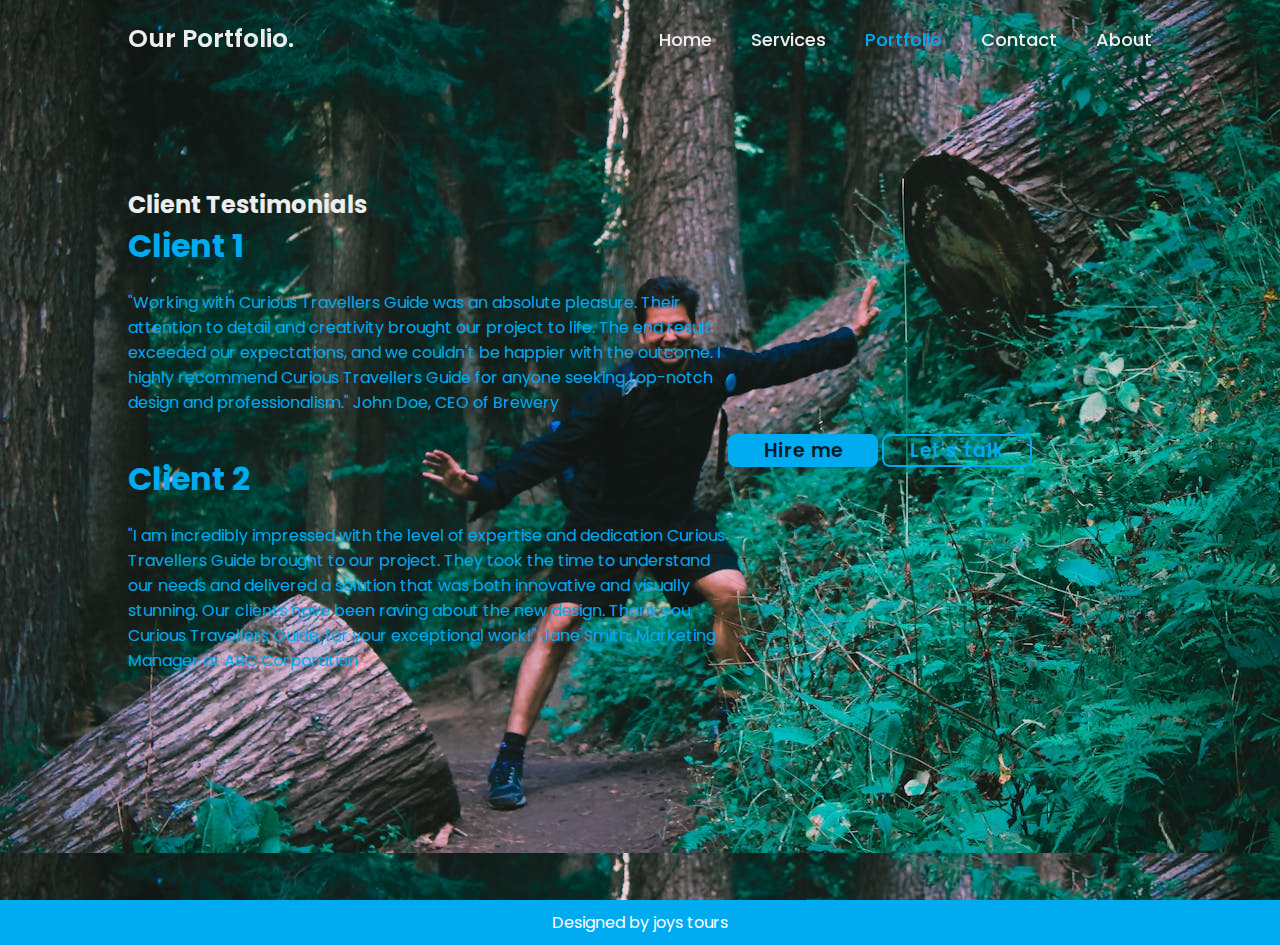
==== Curious Traveller Guide/portfolio.html @ b1c52361 "added to folder" ====
<!DOCTYPE html>
<html lang="en">
<head>
    <meta charset="UTF-8">
    <meta name="viewport" content="width=device-width, initial-scale=1.0">
    <title>Your Portfolio</title>
    <link rel="stylesheet" href="styles.css">
    
</head>
<body class="port">
    <header class="header">
        <a href="#" class="logo">Our Portfolio.</a>


        <nav class="navbar">
                <a href="index.html">Home</a>
                <a href="services.html">Services</a>
                <a href="portfolio.html" class="Active">Portfolio</a>
                <a href="contact.html">Contact</a>
                <a href="about.html">About</a>
        </nav>
    </header>


    <section class="home">
        <div class="home-content">
            <h2>Client Testimonials</h2>
            <h3>Client 1</h3>
                <p>
                    "Working with Curious Travellers Guide was an absolute pleasure. Their attention to detail and creativity brought our project to life. The end result exceeded our expectations, and we couldn't be happier with the outcome. I highly recommend Curious Travellers Guide for anyone seeking top-notch design and professionalism."

John Doe, CEO of Brewery
                </p>

                <h3>Client 2</h3>
                <p>
                    "I am incredibly impressed with the level of expertise and dedication Curious Travellers Guide brought to our project. They took the time to understand our needs and delivered a solution that was both innovative and visually stunning. Our clients have been raving about the new design. Thank you, Curious Travellers Guide, for your exceptional work!"

Jane Smith, Marketing Manager at ABC Corporation
                </p>
            
        </div>

         <div class="btn-box">
                <a href="#">Hire me </a>
                <a href="#">Let's talk</a>
            </div>

       
    </section>

    <footer>
        <p>Designed by joys tours</p>
    </footer>   
</body>
</html>
---- Curious Traveller Guide/styles.css ----
@import url('https://fonts.googleapis.com/css2?family=Poppins:wght@300;400;500;600;700;800;900&display=swap');

* {
	margin: 0;
	padding: 0;
	box-sizing: border-box;
	font-family:'Poppins', sans-serif;
}

body{
	color: #ededed;
	display: flex;
	flex-direction: column;
	 min-height: 100vh;
}


.port {
	background: url('cool2.jpg');
}

.contact {
	background: url(cool.jpg);
}

.yes{
	background: url(tour1.jpg);
	background-size: cover;
	background-position: center;
}
.now{
	background: url(back1.jpg);
}

.header{
	position: fixed;
	top: 0;
	left: 0;
	width: 100%;
	padding: 20px 10%;
	background: transparent;
	display: flex;
	justify-content: space-between;
	align-items: center;
	z-index: 100;
}

.logo{
	font-size: 25px;
	color: #ededed;
	text-decoration: none;
	font-weight: 600;
}


.navbar a{
	font-size: 18px;
	color: #ededed;
	text-decoration: none;
	font-weight: 500;
	margin-left: 35px;
	transition: .3s;
}

.navbar a:hover,
.navbar a.Active {
	color: #00abf0;
}

.home {
	height: 100vh;
	background-size: cover;
	background-position: center;
	display: flex;
	align-items: center;
	padding: 0 10%;
}

.home1 {
	height: 100vh;
	background-size: cover;
	background-position: center;
	display: flex;
	align-items: center;
	padding: 0 10%;
}

.home-content {
	max-width: 600px;
}

.home-content h1{
	font-size: 56px;
	font-weight: 700px;
	line-height: 1.2;
}

.home-content h3 {
	font-size: 32px;
	font-weight: 700px;
	color: #00abf0;
}

.home-content p{
	font-size: 16px;
	margin: 20px 0 40px;
	color: #00abf0;
}

.para {
	font-size: 16px;
	margin-top: 100px;
	margin-left: 100px;
	margin-right: 100px;
	text-align: justify;
	padding: 0 10%;
	color: #00abf0;
}

.home-content .btn-box {
	display: flex;
	justify-content: space-between;
	width: 345px;
	height: 50px;
}

.btn-box a {
	position: relative;
	display: inline-flex;
	justify-content: center;
	align-items: center;
	width: 150px;
	height: 100%;
	background: #00abf0;
	border: 2px solid #00abf0;
	border-radius: 8px;
	font-size: 19px;
	color: #081b29;
	text-decoration: none;
	font-weight: 600;
	letter-spacing: 1px;
	z-index: 1;
	overflow: hidden;
	transition: .5s;
}
.btn-box a:hover {
	color: #00abf0;
}

.btn-box a:nth-child(2) {
	background: transparent;
	color: #00abf0;
}

.btn-box a:nth-child(2):hover {
	color: #081b29;
}

.btn-box a:nth-child(2)::before {
	background: #00abf0;
}

.btn-box a:before {
	content: '';
	position: absolute;
	top: 0;
	left: 0;
	width: 0;
	height: 100%;
	background: #081b29;
	z-index: -1;
	transition: .5s;
}

.btn-box a:hover::before {
	width: 100%;
}

.home-sci {
	position: absolute;
	bottom: 40px;
	width: 170px;
	display: flex;
	justify-content: space-between;
}

.home-sci a {
	position: relative;
	display: inline-flex;
	justify-content: center;
	align-items: center;
	width: 30px;
	height: 40px;
	background: transparent;
	border: 2px solid #00abf0;
	border-radius: 50%;
	font-size: 20px;
	color: #00abf0;
	text-decoration: none;
	z-index: 1;
	overflow: hidden;
	transition: .5s;
}

.home-sci a:hover{
	color: #081b29;
} 

.home-sci a::before{
	content: '';
	position: absolute;
	top: 0;
	left: 0;
	width: 0%;
	height: 100%;
	background: #00abf0;
	z-index: -1;
	transition: .5s;
}

.home-sci a:hover::before {
	width: 100%;
}

.mentor {
	background: url('yes.jpg'),no-repeat;
}

.hero {
	position: fixed;
	top: 10px;
	left: 0;
	width: 100%;
	padding: 10px 5%;
	background: transparent;
	display: flex;
	justify-content: space-between;
	align-items: center;

}


.container {
	display: flex;
	justify-content: center;
	align-items: center;
	
}

.hero-container {
	width: 100%;
	margin-top: 70px;
}

.hero-container h2 {
	font-size: 38px;
	margin-bottom: 20px;
}

.hero-container p {
	font-size: 24px;
	margin-bottom: 40px;
}

img{
	width: 100%;
	border-radius: 10px;
}

.main {
	margin-top: 70px;
	padding: 30px;
}

.photos{
	width: 100px;
	margin-right: 20px;
	display: flex;
	flex-direction: column;
}

.image-with-text{
	display: flex;
    align-items: center;
    margin-right: 20px;
    padding-top: 20px;
}

.image-with-text img {
	margin-right: 20px;
}

.image-with-text h4 {
	margin: 0;
}

footer{
	 background-color: #00abf0;
    color: white;
    text-align: center;
    padding: 10px;
    margin-top: auto;
}
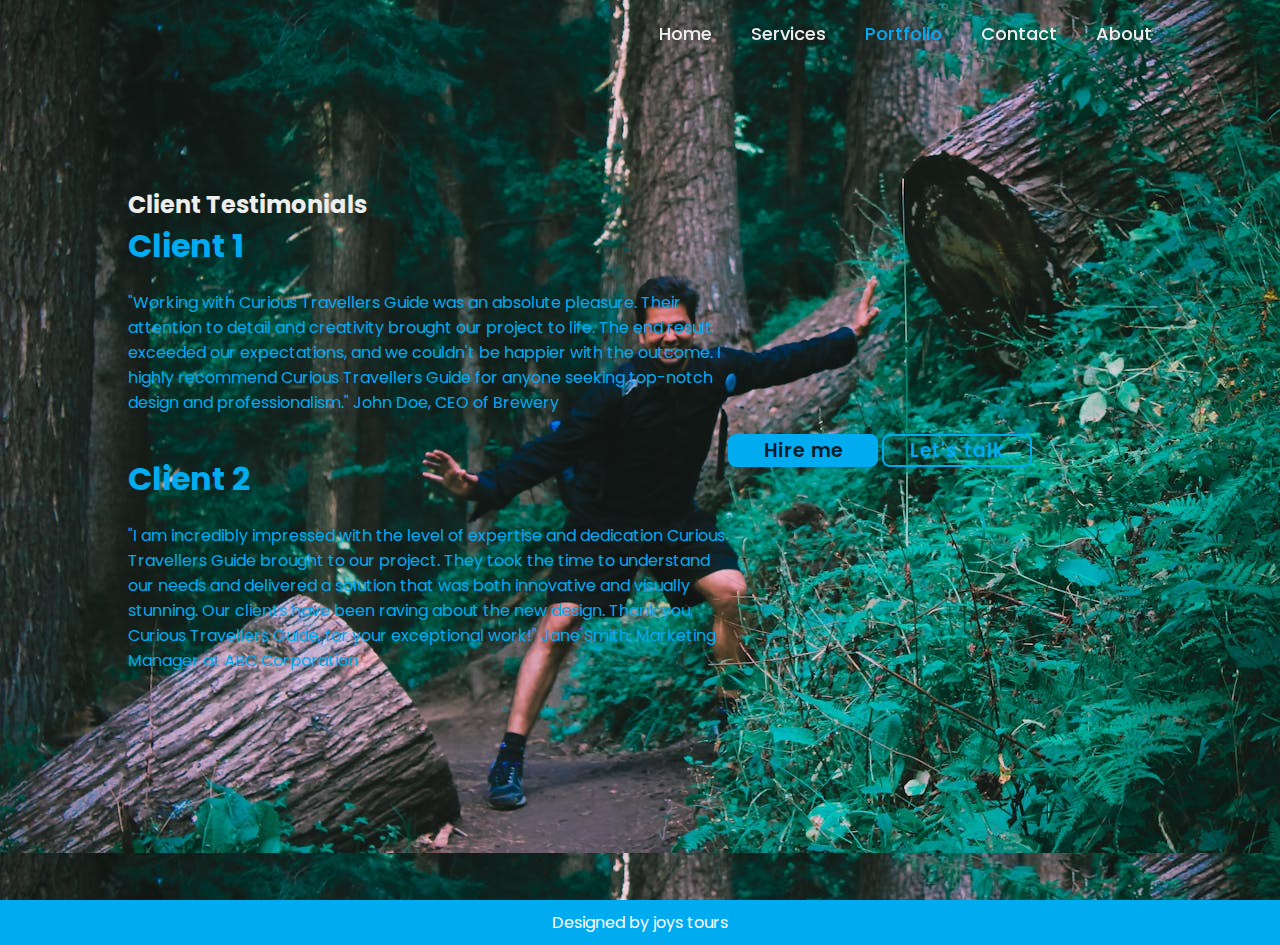
==== commit d096c59b: "updated portfolio" ====
--- a/Curious Traveller Guide/portfolio.html
+++ b/Curious Traveller Guide/portfolio.html
@@ -9,7 +9,7 @@
 </head>
 <body class="port">
     <header class="header">
-        <a href="#" class="logo">Our Portfolio.</a>
+        <a href="#" class="logo"></a>
 
 
         <nav class="navbar">
--- a/Curious Traveller Guide/styles.css
+++ b/Curious Traveller Guide/styles.css
@@ -17,6 +17,7 @@
 
 .port {
 	background: url('cool2.jpg');
+	
 }
 
 .contact {
